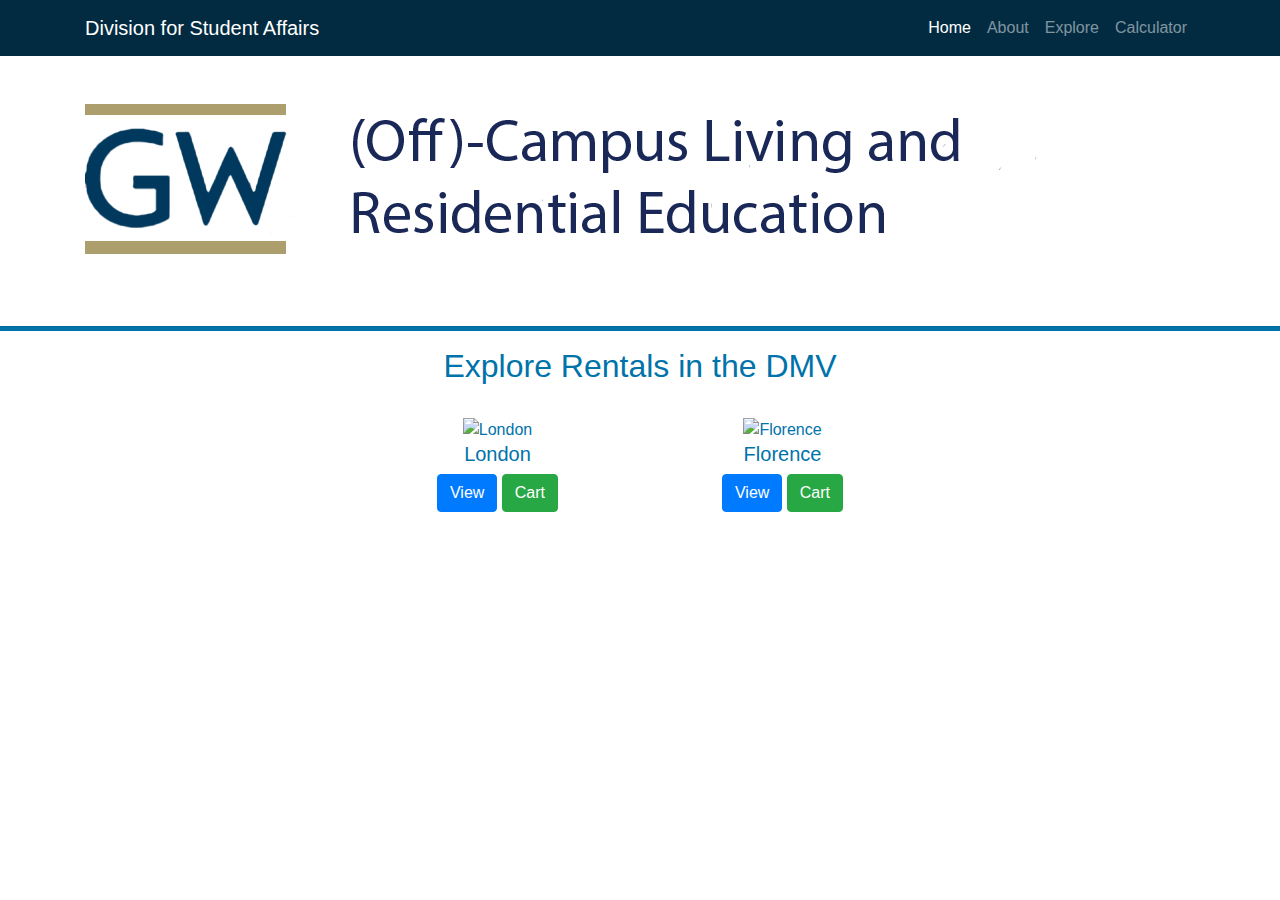
==== index.html @ 53a8127f "Added featured rentals and banner resizing" ====
<!DOCTYPE html>
<html lang="en">
<head>
    <meta charset="UTF-8">
    <title>GW Off-Campus Living</title>
    <!-- Our Team's Stylesheets are built on top of Bootstrap -->
    <link rel="stylesheet" href="bootstrap.min.css">
    <link href="styles.css" rel="stylesheet">
</head>
<body>
<nav class="navbar navbar-expand-lg navbar-dark bg-gwu">
    <div class="container">
        <a class="navbar-brand" href="#!">Division for Student Affairs</a>
        <button class="navbar-toggler" type="button" data-toggle="collapse" data-target="#navbarSupportedContent" aria-controls="navbarNav" aria-expanded="false" aria-label="Toggle navigation">
            <span class="navbar-toggler-icon"></span>
        </button>
        <div class="collapse navbar-collapse" id="navbarSupportedContent">
            <ul class="navbar-nav ms-auto mb-2 mb-lg-0">
                <li class="nav-item"><a class="nav-link active" aria-current="page" href="#">Home</a></li>
                <li class="nav-item"><a class="nav-link" href="#">About</a></li>
                <li class="nav-item"><a class="nav-link" href="#!">Explore</a></li>
                <li class="nav-item"><a class="nav-link" href="#!">Calculator</a></li>
            </ul>
        </div>
    </div>
</nav>
<header class="py-5 mb-4">
    <div class="container">
        <img class="resize" src="banner2.png" alt="banner">
    </div>
</header>
<hr class="divider">
<div class="container test">
    <h2>Explore Rentals in the DMV</h2>
    <br>
    <div class="row">
        <div class="col-md-3 offset-md-3">
            <img src="images/464.jpg" alt="London">
            <h5>London</h5>
            <button type="button" class="btn btn-primary">
                <span class="glyphicon glyphicon-info-sign"
                      aria-hidden="true"></span> View
            </button>
            <button type="button" class="btn btn-success">
                <span class="glyphicon glyphicon-shopping-cart"
                      aria-hidden="true"></span> Cart
            </button>
        </div>
        <div class="col-md-3">
            <img src="images/9498358806.jpg" alt="Florence">
            <h5>Florence</h5>
            <button type="button" class="btn btn-primary">
                <span class="glyphicon glyphicon-info-sign"
                      aria-hidden="true"></span> View
            </button>
            <button type="button" class="btn btn-success">
                <span class="glyphicon glyphicon-shopping-cart"
                      aria-hidden="true"></span> Cart
            </button>
        </div>
    </div>

</div>


<script src="https://code.jquery.com/jquery-3.2.1.slim.min.js" integrity="sha384-KJ3o2DKtIkvYIK3UENzmM7KCkRr/rE9/Qpg6aAZGJwFDMVNA/GpGFF93hXpG5KkN" crossorigin="anonymous"></script>
<script src="https://cdnjs.cloudflare.com/ajax/libs/popper.js/1.12.9/umd/popper.min.js" integrity="sha384-ApNbgh9B+Y1QKtv3Rn7W3mgPxhU9K/ScQsAP7hUibX39j7fakFPskvXusvfa0b4Q" crossorigin="anonymous"></script>
<script src="https://maxcdn.bootstrapcdn.com/bootstrap/4.0.0/js/bootstrap.min.js" integrity="sha384-JZR6Spejh4U02d8jOt6vLEHfe/JQGiRRSQQxSfFWpi1MquVdAyjUar5+76PVCmYl" crossorigin="anonymous"></script>
</body>
</html>
---- styles.css ----
.ms-auto {
    margin-left: auto !important;
}
.bg-gwu {
    background-color: rgb(2, 43, 65);
}
.test {
    text-align: center;
    color: #0073aa;
}
.divider {
    background-color: #0073aa;
    height: 4px;
}
.resize {
    max-width: 100%;
}
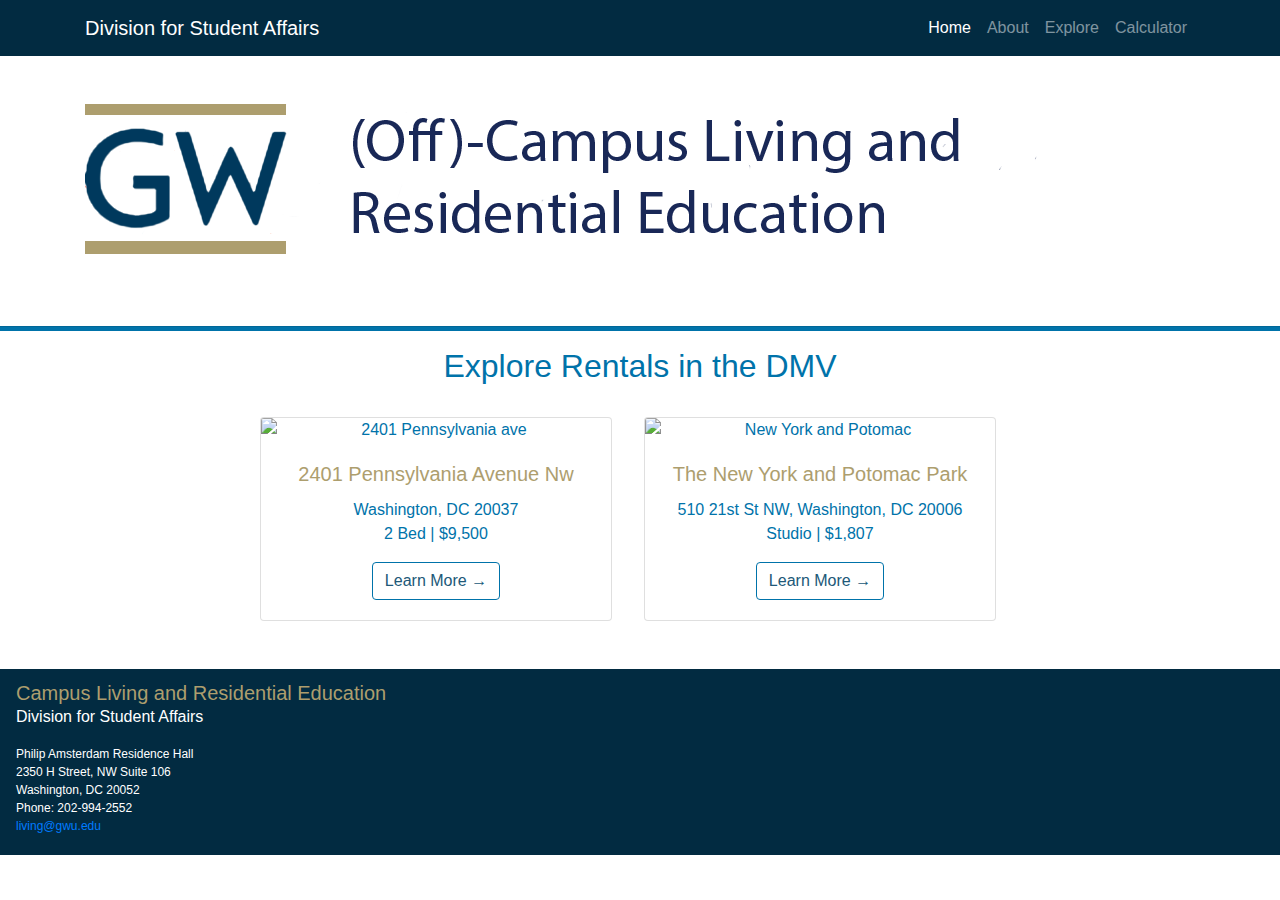
==== commit c8e68ef8: "organized files into directories. Finished homepage" ====
--- a/index.html
+++ b/index.html
@@ -4,8 +4,8 @@
     <meta charset="UTF-8">
     <title>GW Off-Campus Living</title>
     <!-- Our Team's Stylesheets are built on top of Bootstrap -->
-    <link rel="stylesheet" href="bootstrap.min.css">
-    <link href="styles.css" rel="stylesheet">
+    <link rel="stylesheet" href="css/bootstrap.min.css">
+    <link href="css/styles.css" rel="stylesheet">
 </head>
 <body>
 <nav class="navbar navbar-expand-lg navbar-dark bg-gwu">
@@ -26,7 +26,7 @@
 </nav>
 <header class="py-5 mb-4">
     <div class="container">
-        <img class="resize" src="banner2.png" alt="banner">
+        <img class="resize" src="images/banner.png" alt="banner">
     </div>
 </header>
 <hr class="divider">
@@ -34,34 +34,38 @@
     <h2>Explore Rentals in the DMV</h2>
     <br>
     <div class="row">
-        <div class="col-md-3 offset-md-3">
-            <img src="images/464.jpg" alt="London">
-            <h5>London</h5>
-            <button type="button" class="btn btn-primary">
-                <span class="glyphicon glyphicon-info-sign"
-                      aria-hidden="true"></span> View
-            </button>
-            <button type="button" class="btn btn-success">
-                <span class="glyphicon glyphicon-shopping-cart"
-                      aria-hidden="true"></span> Cart
-            </button>
+        <div class="card mb-4 offset-md-2" style="width: 22rem; margin-right: 32px">
+            <img class="card-img-top" src="images/2401%20Penn%20Ave.jpg" alt="2401 Pennsylvania ave">
+            <div class="card-body">
+                <h5 class="card-title">2401 Pennsylvania Avenue Nw</h5>
+                <p class="card-text">Washington, DC 20037<br>2 Bed | $9,500</p>
+                <a href="https://www.rentable.co/washington-dc/2401-pennsylvania-avenue-nw" class="btn btn-primary">Learn More →</a>
+            </div>
         </div>
-        <div class="col-md-3">
-            <img src="images/9498358806.jpg" alt="Florence">
-            <h5>Florence</h5>
-            <button type="button" class="btn btn-primary">
-                <span class="glyphicon glyphicon-info-sign"
-                      aria-hidden="true"></span> View
-            </button>
-            <button type="button" class="btn btn-success">
-                <span class="glyphicon glyphicon-shopping-cart"
-                      aria-hidden="true"></span> Cart
-            </button>
+        <div class="card mb-4" style="width: 22rem;">
+            <img class="card-img-top" src="images/New%20York%20and%20Potomac.jpg" alt="New York and Potomac">
+            <div class="card-body">
+                <h5 class="card-title">The New York and Potomac Park</h5>
+                <p class="card-text">510 21st St NW, Washington, DC 20006<br>Studio | $1,807</p>
+                <a href="https://www.zillow.com/foggy-bottom-washington-dc/apartments/?searchQueryState=%7B%22pagination%22%3A%7B%7D%2C%22mapBounds%22%3A%7B%22west%22%3A-77.06203646835327%2C%22east%22%3A-77.03564353164673%2C%22south%22%3A38.88960791417501%2C%22north%22%3A38.906975589586224%7D%2C%22regionSelection%22%3A%5B%7B%22regionId%22%3A121716%2C%22regionType%22%3A8%7D%5D%2C%22isMapVisible%22%3Atrue%2C%22filterState%22%3A%7B%22fsba%22%3A%7B%22value%22%3Afalse%7D%2C%22fsbo%22%3A%7B%22value%22%3Afalse%7D%2C%22nc%22%3A%7B%22value%22%3Afalse%7D%2C%22fore%22%3A%7B%22value%22%3Afalse%7D%2C%22cmsn%22%3A%7B%22value%22%3Afalse%7D%2C%22auc%22%3A%7B%22value%22%3Afalse%7D%2C%22fr%22%3A%7B%22value%22%3Atrue%7D%2C%22ah%22%3A%7B%22value%22%3Atrue%7D%2C%22sf%22%3A%7B%22value%22%3Afalse%7D%2C%22mf%22%3A%7B%22value%22%3Afalse%7D%2C%22manu%22%3A%7B%22value%22%3Afalse%7D%2C%22land%22%3A%7B%22value%22%3Afalse%7D%2C%22tow%22%3A%7B%22value%22%3Afalse%7D%7D%2C%22isListVisible%22%3Atrue%2C%22mapZoom%22%3A15%7D" class="btn btn-primary">Learn More →</a>
+            </div>
         </div>
     </div>
-
 </div>
-
+<br>
+<footer class="py-1 bg-gwu">
+    <div class="footer">
+    <h2 class="footer-header">Campus Living and Residential Education</h2>
+    <p class="footer-subheader">Division for Student Affairs</p>
+    <p class="footer-body">
+        Philip Amsterdam Residence Hall<br>
+        2350 H Street, NW Suite 106<br>
+        Washington, DC 20052<br>
+        Phone: 202-994-2552<br>
+        <a href="mailto:living@gwu.edu">living@gwu.edu</a>
+    </p>
+    </div>
+</footer>
 
 <script src="https://code.jquery.com/jquery-3.2.1.slim.min.js" integrity="sha384-KJ3o2DKtIkvYIK3UENzmM7KCkRr/rE9/Qpg6aAZGJwFDMVNA/GpGFF93hXpG5KkN" crossorigin="anonymous"></script>
 <script src="https://cdnjs.cloudflare.com/ajax/libs/popper.js/1.12.9/umd/popper.min.js" integrity="sha384-ApNbgh9B+Y1QKtv3Rn7W3mgPxhU9K/ScQsAP7hUibX39j7fakFPskvXusvfa0b4Q" crossorigin="anonymous"></script>
--- a/css/styles.css
+++ b/css/styles.css
@@ -0,0 +1,53 @@
+.ms-auto {
+    margin-left: auto !important;
+}
+.bg-gwu {
+    background-color: rgb(2, 43, 65);
+}
+.test {
+    text-align: center;
+    color: #0073aa;
+}
+.divider {
+    background-color: #0073aa;
+    height: 4px;
+}
+.resize {
+    max-width: 100%;
+}
+.card-view {
+    border: 1px solid black;
+    border-radius: 25px;
+}
+.listing {
+    max-width: 300px;
+}
+.footer {
+    margin: 8px 0 0 16px;
+}
+.footer-header {
+    color: rgb(173,158,110);
+    font-size: 20px;
+}
+.footer-subheader {
+    color: white;
+    margin-top: -8px;
+    font-size: 16px;
+}
+.footer-body {
+    color: white;
+    font-size: 12px;
+}
+.card-title {
+    color: rgb(173,158,110);
+}
+.btn-primary {
+    color: #205878;
+    background-color: #fff;
+    border-color: #0073aa;
+}
+.btn-primary:hover {
+    color: #205878;
+    background-color: #e3dccc;
+    border-color: #e3dccc;
+}
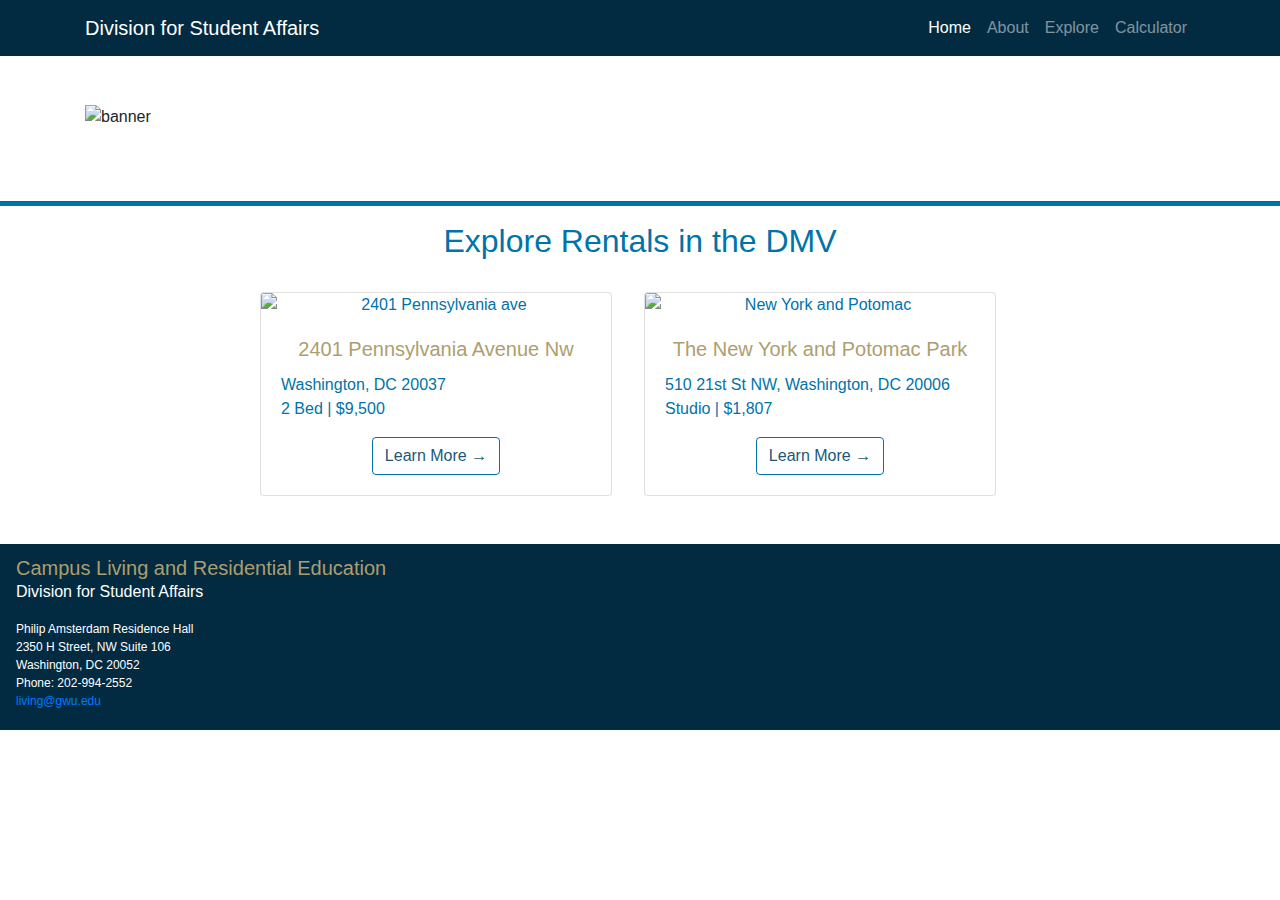
==== commit b01c3a51: "Finished calculator page" ====
--- a/index.html
+++ b/index.html
@@ -17,8 +17,8 @@
         <div class="collapse navbar-collapse" id="navbarSupportedContent">
             <ul class="navbar-nav ms-auto mb-2 mb-lg-0">
                 <li class="nav-item"><a class="nav-link active" aria-current="page" href="#">Home</a></li>
-                <li class="nav-item"><a class="nav-link" href="#">About</a></li>
-                <li class="nav-item"><a class="nav-link" href="#!">Explore</a></li>
+                <li class="nav-item"><a class="nav-link" href="about.html">About</a></li>
+                <li class="nav-item"><a class="nav-link" href="explore.html">Explore</a></li>
                 <li class="nav-item"><a class="nav-link" href="#!">Calculator</a></li>
             </ul>
         </div>
@@ -26,11 +26,11 @@
 </nav>
 <header class="py-5 mb-4">
     <div class="container">
-        <img class="resize" src="images/banner.png" alt="banner">
+        <img class="resize" src="images/banner3.png" alt="banner">
     </div>
 </header>
 <hr class="divider">
-<div class="container test">
+<div class="container header">
     <h2>Explore Rentals in the DMV</h2>
     <br>
     <div class="row">
@@ -55,15 +55,15 @@
 <br>
 <footer class="py-1 bg-gwu">
     <div class="footer">
-    <h2 class="footer-header">Campus Living and Residential Education</h2>
-    <p class="footer-subheader">Division for Student Affairs</p>
-    <p class="footer-body">
-        Philip Amsterdam Residence Hall<br>
-        2350 H Street, NW Suite 106<br>
-        Washington, DC 20052<br>
-        Phone: 202-994-2552<br>
-        <a href="mailto:living@gwu.edu">living@gwu.edu</a>
-    </p>
+        <h2 class="footer-header">Campus Living and Residential Education</h2>
+        <p class="footer-subheader">Division for Student Affairs</p>
+        <p class="footer-body">
+            Philip Amsterdam Residence Hall<br>
+            2350 H Street, NW Suite 106<br>
+            Washington, DC 20052<br>
+            Phone: 202-994-2552<br>
+            <a href="mailto:living@gwu.edu">living@gwu.edu</a>
+        </p>
     </div>
 </footer>
 
--- a/css/styles.css
+++ b/css/styles.css
@@ -4,7 +4,7 @@
 .bg-gwu {
     background-color: rgb(2, 43, 65);
 }
-.test {
+.header {
     text-align: center;
     color: #0073aa;
 }
@@ -51,3 +51,49 @@
     background-color: #e3dccc;
     border-color: #e3dccc;
 }
+h3 {
+    color: #033c5a;
+    font-weight: bold;
+}
+.about-body{
+    margin: 48px 128px 48px 128px;
+    text-align: center;
+    font-family: "AvenirLT-Heavy",Helvetica,Arial,sans-serif;
+    line-height: 1.28571em;
+}
+.test {
+    margin: 0 95px 0 95px;
+    color: black;
+    font-family: "AvenirLT-Heavy",Helvetica,Arial,sans-serif;
+    line-height: 1.28571em;
+    text-align: left;
+}
+.left-div {
+    float: left;
+    width: 30%;
+    height: auto;
+    overflow: hidden;
+}
+.right-div {
+    float: right;
+    width: 30%;
+    height: auto;
+    overflow: hidden;
+}
+form {
+    margin: 32px 32px 32px 32px;
+}
+.formBox {
+    max-width: 128px;
+}
+.aboutForm {
+    position: absolute;
+    top: 32px;
+    right: -32px;
+    width: 30%;
+    height: auto;
+    text-align: left;
+}
+p {
+    text-align: left;
+}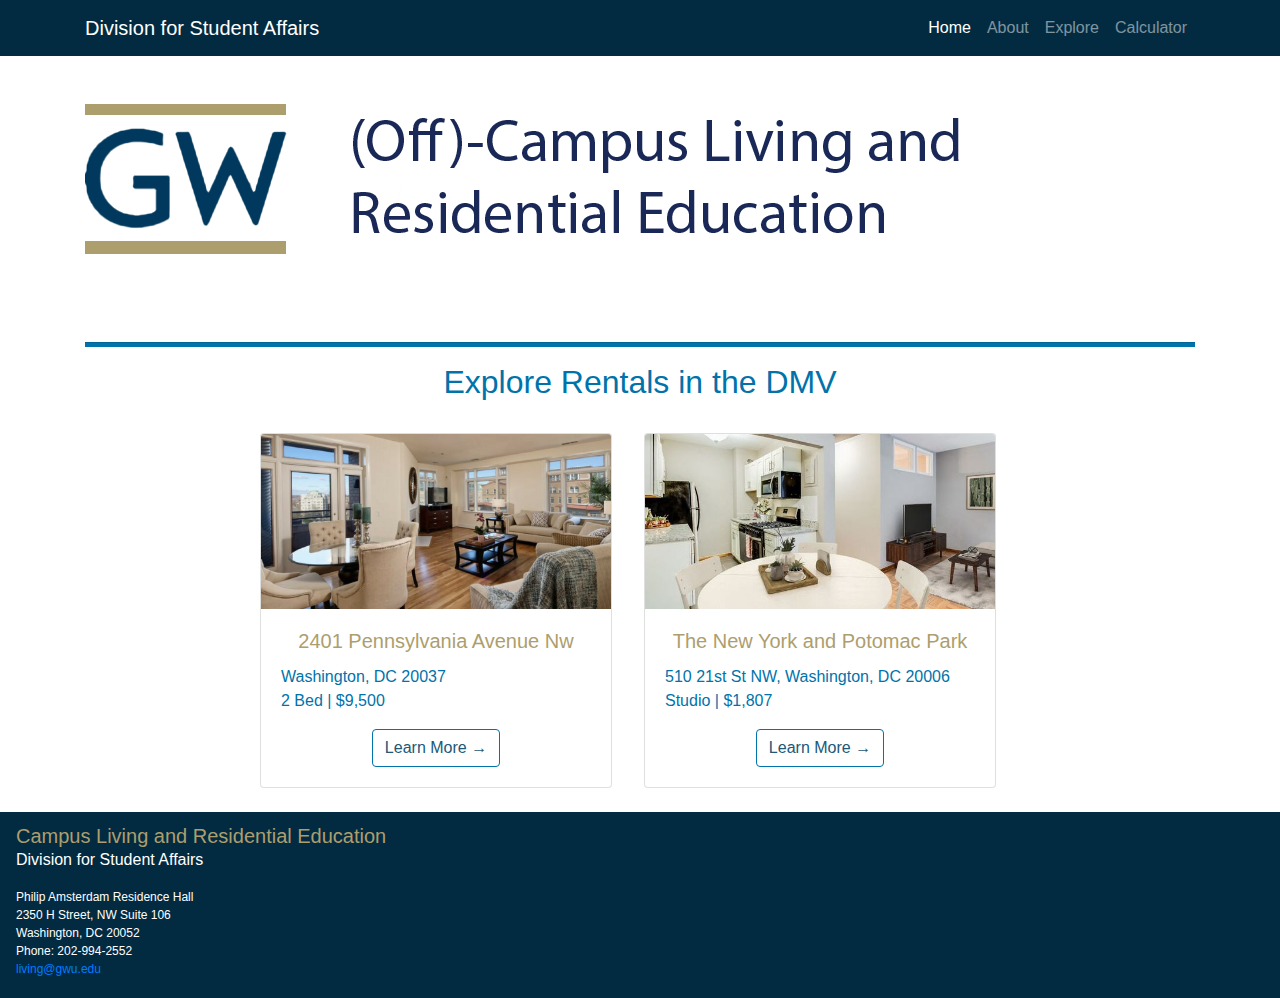
==== commit bb10a416: "Modified Footer. Added Explore page" ====
--- a/index.html
+++ b/index.html
@@ -8,65 +8,65 @@
     <link href="css/styles.css" rel="stylesheet">
 </head>
 <body>
-<nav class="navbar navbar-expand-lg navbar-dark bg-gwu">
-    <div class="container">
-        <a class="navbar-brand" href="#!">Division for Student Affairs</a>
-        <button class="navbar-toggler" type="button" data-toggle="collapse" data-target="#navbarSupportedContent" aria-controls="navbarNav" aria-expanded="false" aria-label="Toggle navigation">
-            <span class="navbar-toggler-icon"></span>
-        </button>
-        <div class="collapse navbar-collapse" id="navbarSupportedContent">
-            <ul class="navbar-nav ms-auto mb-2 mb-lg-0">
-                <li class="nav-item"><a class="nav-link active" aria-current="page" href="#">Home</a></li>
-                <li class="nav-item"><a class="nav-link" href="about.html">About</a></li>
-                <li class="nav-item"><a class="nav-link" href="explore.html">Explore</a></li>
-                <li class="nav-item"><a class="nav-link" href="#!">Calculator</a></li>
-            </ul>
-        </div>
-    </div>
-</nav>
-<header class="py-5 mb-4">
-    <div class="container">
-        <img class="resize" src="images/banner3.png" alt="banner">
-    </div>
-</header>
-<hr class="divider">
-<div class="container header">
-    <h2>Explore Rentals in the DMV</h2>
-    <br>
-    <div class="row">
-        <div class="card mb-4 offset-md-2" style="width: 22rem; margin-right: 32px">
-            <img class="card-img-top" src="images/2401%20Penn%20Ave.jpg" alt="2401 Pennsylvania ave">
-            <div class="card-body">
-                <h5 class="card-title">2401 Pennsylvania Avenue Nw</h5>
-                <p class="card-text">Washington, DC 20037<br>2 Bed | $9,500</p>
-                <a href="https://www.rentable.co/washington-dc/2401-pennsylvania-avenue-nw" class="btn btn-primary">Learn More →</a>
+<div class="flex-wrapper">
+    <nav class="navbar navbar-expand-lg navbar-dark bg-gwu">
+        <div class="container">
+            <a class="navbar-brand" style="color: white;">Division for Student Affairs</a>
+            <button class="navbar-toggler" type="button" data-toggle="collapse" data-target="#navbarSupportedContent" aria-controls="navbarNav" aria-expanded="false" aria-label="Toggle navigation">
+                <span class="navbar-toggler-icon"></span>
+            </button>
+            <div class="collapse navbar-collapse" id="navbarSupportedContent">
+                <ul class="navbar-nav ms-auto mb-2 mb-lg-0">
+                    <li class="nav-item"><a class="nav-link active" aria-current="page" href="#">Home</a></li>
+                    <li class="nav-item"><a class="nav-link" href="about.html">About</a></li>
+                    <li class="nav-item"><a class="nav-link" href="explore.html">Explore</a></li>
+                    <li class="nav-item"><a class="nav-link" href="calculator.html">Calculator</a></li>
+                </ul>
             </div>
         </div>
-        <div class="card mb-4" style="width: 22rem;">
-            <img class="card-img-top" src="images/New%20York%20and%20Potomac.jpg" alt="New York and Potomac">
-            <div class="card-body">
-                <h5 class="card-title">The New York and Potomac Park</h5>
-                <p class="card-text">510 21st St NW, Washington, DC 20006<br>Studio | $1,807</p>
-                <a href="https://www.zillow.com/foggy-bottom-washington-dc/apartments/?searchQueryState=%7B%22pagination%22%3A%7B%7D%2C%22mapBounds%22%3A%7B%22west%22%3A-77.06203646835327%2C%22east%22%3A-77.03564353164673%2C%22south%22%3A38.88960791417501%2C%22north%22%3A38.906975589586224%7D%2C%22regionSelection%22%3A%5B%7B%22regionId%22%3A121716%2C%22regionType%22%3A8%7D%5D%2C%22isMapVisible%22%3Atrue%2C%22filterState%22%3A%7B%22fsba%22%3A%7B%22value%22%3Afalse%7D%2C%22fsbo%22%3A%7B%22value%22%3Afalse%7D%2C%22nc%22%3A%7B%22value%22%3Afalse%7D%2C%22fore%22%3A%7B%22value%22%3Afalse%7D%2C%22cmsn%22%3A%7B%22value%22%3Afalse%7D%2C%22auc%22%3A%7B%22value%22%3Afalse%7D%2C%22fr%22%3A%7B%22value%22%3Atrue%7D%2C%22ah%22%3A%7B%22value%22%3Atrue%7D%2C%22sf%22%3A%7B%22value%22%3Afalse%7D%2C%22mf%22%3A%7B%22value%22%3Afalse%7D%2C%22manu%22%3A%7B%22value%22%3Afalse%7D%2C%22land%22%3A%7B%22value%22%3Afalse%7D%2C%22tow%22%3A%7B%22value%22%3Afalse%7D%7D%2C%22isListVisible%22%3Atrue%2C%22mapZoom%22%3A15%7D" class="btn btn-primary">Learn More →</a>
+    </nav>
+    <header class="py-5 mb-4">
+        <div class="container">
+            <img class="resize" src="images/banner3.png" alt="banner">
+        </div>
+    </header>
+    <div class="container header">
+        <hr class="divider">
+        <h2>Explore Rentals in the DMV</h2>
+        <br>
+        <div class="row">
+            <div class="card mb-4 offset-md-2" style="width: 22rem; margin-right: 32px">
+                <img class="card-img-top" src="images/2401%20Penn%20Ave.jpg" alt="2401 Pennsylvania ave">
+                <div class="card-body">
+                    <h5 class="card-title">2401 Pennsylvania Avenue Nw</h5>
+                    <p class="card-text">Washington, DC 20037<br>2 Bed | $9,500</p>
+                    <a href="https://www.rentable.co/washington-dc/2401-pennsylvania-avenue-nw" class="btn btn-primary">Learn More →</a>
+                </div>
+            </div>
+            <div class="card mb-4" style="width: 22rem;">
+                <img class="card-img-top" src="images/New%20York%20and%20Potomac.jpg" alt="New York and Potomac">
+                <div class="card-body">
+                    <h5 class="card-title">The New York and Potomac Park</h5>
+                    <p class="card-text">510 21st St NW, Washington, DC 20006<br>Studio | $1,807</p>
+                    <a href="https://www.zillow.com/foggy-bottom-washington-dc/apartments/?searchQueryState=%7B%22pagination%22%3A%7B%7D%2C%22mapBounds%22%3A%7B%22west%22%3A-77.06203646835327%2C%22east%22%3A-77.03564353164673%2C%22south%22%3A38.88960791417501%2C%22north%22%3A38.906975589586224%7D%2C%22regionSelection%22%3A%5B%7B%22regionId%22%3A121716%2C%22regionType%22%3A8%7D%5D%2C%22isMapVisible%22%3Atrue%2C%22filterState%22%3A%7B%22fsba%22%3A%7B%22value%22%3Afalse%7D%2C%22fsbo%22%3A%7B%22value%22%3Afalse%7D%2C%22nc%22%3A%7B%22value%22%3Afalse%7D%2C%22fore%22%3A%7B%22value%22%3Afalse%7D%2C%22cmsn%22%3A%7B%22value%22%3Afalse%7D%2C%22auc%22%3A%7B%22value%22%3Afalse%7D%2C%22fr%22%3A%7B%22value%22%3Atrue%7D%2C%22ah%22%3A%7B%22value%22%3Atrue%7D%2C%22sf%22%3A%7B%22value%22%3Afalse%7D%2C%22mf%22%3A%7B%22value%22%3Afalse%7D%2C%22manu%22%3A%7B%22value%22%3Afalse%7D%2C%22land%22%3A%7B%22value%22%3Afalse%7D%2C%22tow%22%3A%7B%22value%22%3Afalse%7D%7D%2C%22isListVisible%22%3Atrue%2C%22mapZoom%22%3A15%7D" class="btn btn-primary">Learn More →</a>
+                </div>
             </div>
         </div>
     </div>
+    <footer class="py-1 bg-gwu">
+        <div class="footer">
+            <h2 class="footer-header">Campus Living and Residential Education</h2>
+            <p class="footer-subheader">Division for Student Affairs</p>
+            <p class="footer-body">
+                Philip Amsterdam Residence Hall<br>
+                2350 H Street, NW Suite 106<br>
+                Washington, DC 20052<br>
+                Phone: 202-994-2552<br>
+                <a href="mailto:living@gwu.edu">living@gwu.edu</a>
+            </p>
+        </div>
+    </footer>
 </div>
-<br>
-<footer class="py-1 bg-gwu">
-    <div class="footer">
-        <h2 class="footer-header">Campus Living and Residential Education</h2>
-        <p class="footer-subheader">Division for Student Affairs</p>
-        <p class="footer-body">
-            Philip Amsterdam Residence Hall<br>
-            2350 H Street, NW Suite 106<br>
-            Washington, DC 20052<br>
-            Phone: 202-994-2552<br>
-            <a href="mailto:living@gwu.edu">living@gwu.edu</a>
-        </p>
-    </div>
-</footer>
-
 <script src="https://code.jquery.com/jquery-3.2.1.slim.min.js" integrity="sha384-KJ3o2DKtIkvYIK3UENzmM7KCkRr/rE9/Qpg6aAZGJwFDMVNA/GpGFF93hXpG5KkN" crossorigin="anonymous"></script>
 <script src="https://cdnjs.cloudflare.com/ajax/libs/popper.js/1.12.9/umd/popper.min.js" integrity="sha384-ApNbgh9B+Y1QKtv3Rn7W3mgPxhU9K/ScQsAP7hUibX39j7fakFPskvXusvfa0b4Q" crossorigin="anonymous"></script>
 <script src="https://maxcdn.bootstrapcdn.com/bootstrap/4.0.0/js/bootstrap.min.js" integrity="sha384-JZR6Spejh4U02d8jOt6vLEHfe/JQGiRRSQQxSfFWpi1MquVdAyjUar5+76PVCmYl" crossorigin="anonymous"></script>
--- a/css/styles.css
+++ b/css/styles.css
@@ -96,4 +96,18 @@
 }
 p {
     text-align: left;
-}+}
+.flex-wrapper {
+    display: flex;
+    min-height: 100vh;
+    flex-direction: column;
+    justify-content: space-between;
+}
+.calculator {
+    position: absolute;
+    top: 48px;
+    left: 32px;
+    width: 30%;
+    height: auto;
+    text-align: left;
+}
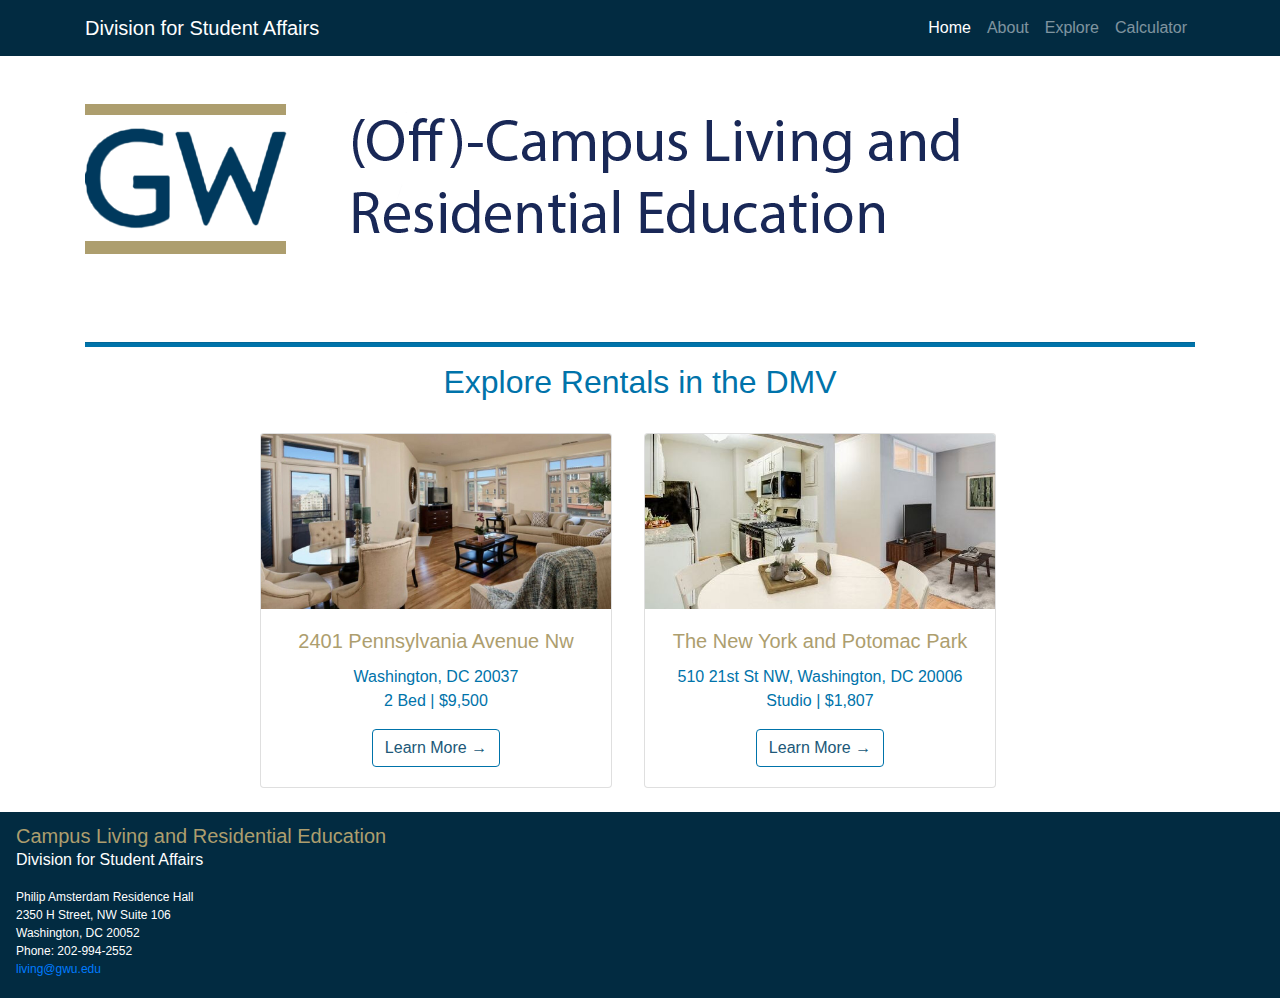
==== commit f5871e08: "Changed New York and Potomac link" ====
--- a/index.html
+++ b/index.html
@@ -3,9 +3,12 @@
 <head>
     <meta charset="UTF-8">
     <title>GW Off-Campus Living</title>
+    <link rel="shortcut icon" type="image/jpg" href="images/gw%20monogram.png"/>
     <!-- Our Team's Stylesheets are built on top of Bootstrap -->
     <link rel="stylesheet" href="css/bootstrap.min.css">
     <link href="css/styles.css" rel="stylesheet">
+    <meta name="description" content="Homepage of GW's Off-Campus Living Website">
+    <meta name="keywords" content="gwu, gw, george washington university, housing, campus living, explore housing, home page, landing">
 </head>
 <body>
 <div class="flex-wrapper">
@@ -48,7 +51,7 @@
                 <div class="card-body">
                     <h5 class="card-title">The New York and Potomac Park</h5>
                     <p class="card-text">510 21st St NW, Washington, DC 20006<br>Studio | $1,807</p>
-                    <a href="https://www.zillow.com/foggy-bottom-washington-dc/apartments/?searchQueryState=%7B%22pagination%22%3A%7B%7D%2C%22mapBounds%22%3A%7B%22west%22%3A-77.06203646835327%2C%22east%22%3A-77.03564353164673%2C%22south%22%3A38.88960791417501%2C%22north%22%3A38.906975589586224%7D%2C%22regionSelection%22%3A%5B%7B%22regionId%22%3A121716%2C%22regionType%22%3A8%7D%5D%2C%22isMapVisible%22%3Atrue%2C%22filterState%22%3A%7B%22fsba%22%3A%7B%22value%22%3Afalse%7D%2C%22fsbo%22%3A%7B%22value%22%3Afalse%7D%2C%22nc%22%3A%7B%22value%22%3Afalse%7D%2C%22fore%22%3A%7B%22value%22%3Afalse%7D%2C%22cmsn%22%3A%7B%22value%22%3Afalse%7D%2C%22auc%22%3A%7B%22value%22%3Afalse%7D%2C%22fr%22%3A%7B%22value%22%3Atrue%7D%2C%22ah%22%3A%7B%22value%22%3Atrue%7D%2C%22sf%22%3A%7B%22value%22%3Afalse%7D%2C%22mf%22%3A%7B%22value%22%3Afalse%7D%2C%22manu%22%3A%7B%22value%22%3Afalse%7D%2C%22land%22%3A%7B%22value%22%3Afalse%7D%2C%22tow%22%3A%7B%22value%22%3Afalse%7D%7D%2C%22isListVisible%22%3Atrue%2C%22mapZoom%22%3A15%7D" class="btn btn-primary">Learn More →</a>
+                    <a href="https://www.yorkandpotomac.com/" class="btn btn-primary">Learn More →</a>
                 </div>
             </div>
         </div>
--- a/css/styles.css
+++ b/css/styles.css
@@ -61,12 +61,11 @@
     font-family: "AvenirLT-Heavy",Helvetica,Arial,sans-serif;
     line-height: 1.28571em;
 }
-.test {
-    margin: 0 95px 0 95px;
+.GWFont {
     color: black;
     font-family: "AvenirLT-Heavy",Helvetica,Arial,sans-serif;
-    line-height: 1.28571em;
-    text-align: left;
+    line-height: 1.48571em;
+    font-size: 18px;
 }
 .left-div {
     float: left;
@@ -88,7 +87,7 @@
 }
 .aboutForm {
     position: absolute;
-    top: 32px;
+    top: -40px;
     right: -32px;
     width: 30%;
     height: auto;
@@ -111,3 +110,15 @@
     height: auto;
     text-align: left;
 }
+.card-text {
+    text-align: center;
+}
+.quickFix {
+    position: relative;
+}
+.b {
+    display: inline-block;
+    width: 45%;
+    height: 30%;
+    vertical-align: top;
+}